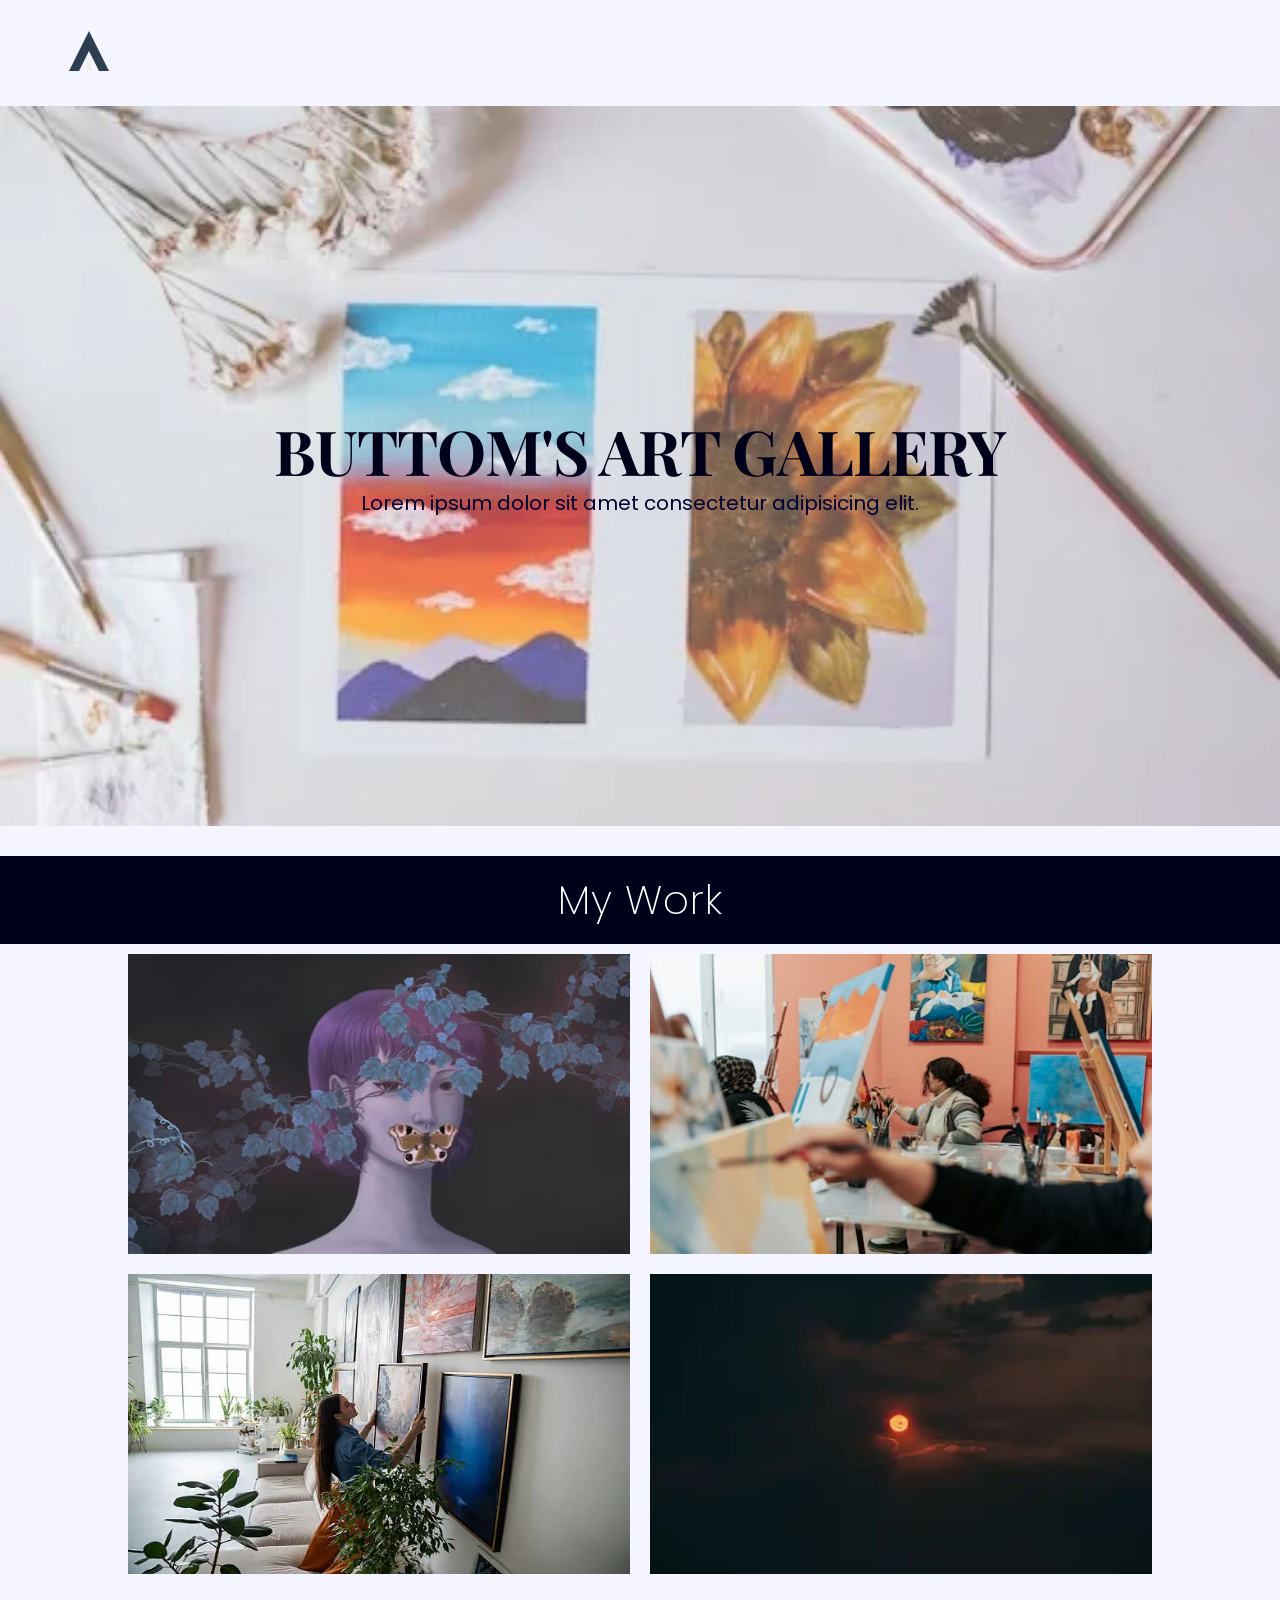
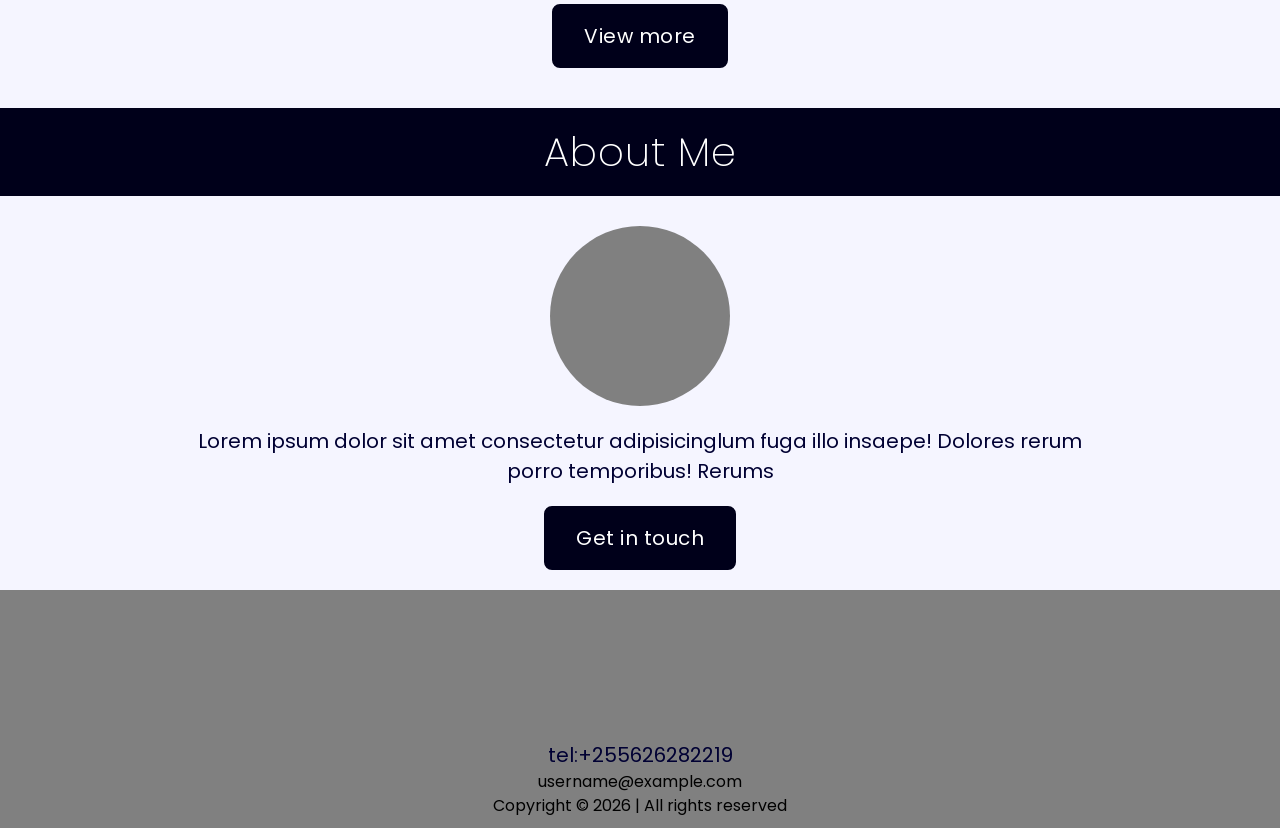
==== index.html @ e1eae46e "Add files via upload my first commit" ====
<!doctype html>
<html lang="en">
  <head>
    <meta charset="UTF-8" />
    <meta name="viewport" content="width=device-width, initial-scale=1.0" />
    <link rel="preconnect" href="https://fonts.googleapis.com" />
    <link rel="preconnect" href="https://fonts.gstatic.com" crossorigin />
    <link
      href="https://fonts.googleapis.com/css2?family=Playfair+Display:ital,wght@0,400..900;1,400..900&family=Poppins:ital,wght@0,100;0,200;0,300;0,400;0,500;0,600;0,700;0,800;0,900;1,100;1,200;1,300;1,400;1,500;1,600;1,700;1,800;1,900&display=swap"
      rel="stylesheet"
    />
    <link rel="stylesheet" href="style.css" />
    <link rel="stylesheet" href="query.css" />
    <title>Battom art gallery - Home</title>
  </head>
  <body>
    <!-- HEADER-SECTION -->
    <div class="container">
      <header>
        <!-- Navigation bar -->
        <nav class="navbar">
          <img
            src="Asset/logo.svg"
            alt="The logo of a proffesional art gallery"
            class="logo"
          />
        </nav>
        <!-- Hero section -->
        <section class="hero-section">
          <div class="hero-text-container">
            <h1 class="hero-heading">BUTTOM'S ART GALLERY</h1>
            <p class="hero-paragraph">
              Lorem ipsum dolor sit amet consectetur adipisicing elit.
            </p>
          </div>
          <img src="Asset/hero-img.webp" alt="" class="hero-img" />
        </section>
      </header>

      <!-- MAIN-SECTION -->
      <main class="main-container">
        <!-- Features-section -->
        <section class="features-section">
          <div class="sections-heading-container">
            <h2 class="sections-heading">My Work</h2>
          </div>
          <div class="features-card-container" id="features-card-container">
          
          </div>
          <div class="view-more-btn-container">
            <button id="btn" class="btn action-btn">View more</button>
          </div>
        </section>

        <!-- CTA-Section -->
        <section class="CTA-section">
          <div class="sections-heading-container">
            <h2 class="sections-heading">About Me</h2>
          </div>
          <div class="CTA-description-container">
            <div class="prof-img"></div>
            <p class="my-short-description">
              Lorem ipsum dolor sit amet consectetur adipisicinglum fuga illo
              insaepe! Dolores rerum porro temporibus! Rerums
            </p>
            <a href="" class="btn btn-primary">Get in touch</a>
          </div>
        </section>
      </main>
      <!-- FOOTER-SECTION -->
      <footer class="footer">
        <a href="tel:+255626282219" class="telephone-number"
          >tel:+255626282219</a
        >
        <p class="email">username@example.com</p>
        <p class="copyright-text">Copyright &copy 2026 | All rights reserved</p>
      </footer>
    </div>



    <script src="app.js"></script>
  </body>
</html>
---- style.css ----
:root{
    /* --- font sizes --- */
    --text-h1: 4.8rem;
    --text-h2: 4rem;
    --text-h3: 3.2rem;
    --text-h4: 2.4rem;
    --text-h5: 2rem;
    --text-paragraph: 1.6rem;
    --text-base: 1.4rem;
    --text-small: 1.2rem;

    /* --- Font-Weight --- */
    --font-family-heading: "Playfair Display", serif;
    --font-family-paragraph: "Poppins", sans-serif;

    /* --- Font-Weight --- */
    --font-weight-bold: 700;
    --font-weight-normal: 400;
    --font-weight-thin: 200;

    /* --- Line height --- */
    --line-height-tight: 1.2;
    --line-height-normal: 1.5;

    /* --- Letter-Spacing --- */
    --letter-spacing-tight: -1px;

    /* --- COLORS --- */    
    --black: hsl(240, 0%, 0%);
    --grey-0: hsl(240, 100%, 5%);
    --grey-1: hsl(240, 100%, 10%);
    --grey-2: hsl(240, 100%, 30%);
    --grey-3: hsl(240, 0%, 50%);
    --grey-4: hsl(240, 100%, 98%);
    --white: hsl(240, 100%, 100%);

}

*{
    margin: 0;
    padding: 0;
    box-sizing: border-box;
}

html {
    font-size: 31.25%;
}

body{
    font-family: var(--font-family-paragraph);
    font-size: var(--text-paragraph);
    color: var(--grey-1);
    font-weight: var(--font-weight-normal);
    line-height: var(--line-height-normal);
    background-color: var(--grey-4);
}

.container {
    max-width: 1440px;
    width: 100%;
    margin: 0 auto;
}

h1, h2, h3, h4, h5 {
    color: var(--grey-0);
    font-weight: var(--font-weight-bold);
    line-height: var(--line-height-tight);
    letter-spacing: var(--letter-spacing-tight);
    font-family: var(--font-family-heading);
}

h1 {
    font-size: var(--text-h1);
}

h2 {
    font-size: var(--text-h2);
}

h3 {
    font-size: var(--text-h3);
}

h4{
    font-size: var(--text-h4);
}

h5{
    font-size: var(--text-h5);
}

p {
    font-size: var(--text-paragraph);
}

a {
    font-size: var(--text-paragraph);
    display: inline-block;
}

a:link, a:visited, a:active, a:hover {
    color: var(--grey-1);
    text-decoration: none;
}

.small-text {
    font-size: var(--text-small);
}

/* ----------- COMPONENTS ----------- */

.btn {
    padding: 1.5rem 3rem;
    border-radius: 8px;
    letter-spacing: .5px;
}

.btn-primary:link, .btn-primary:visited {
    color: var(--white);
    background-color: var(--grey-0);
    border: 2px solid var(--grey-0);
}

.btn-primary:hover, .btn-primary:active {
    color: var(--white);
    background-color: var(--grey-1);
    border: 2px solid var(--grey-1);
}

.action-btn {
    color: var(--white);
    background-color: var(--grey-0);
    border: 2px solid var(--grey-0);
    font-size: var(--text-paragraph);
    font-family: var(--font-family-paragraph);
}

.action-btn:hover, .action-btn:active {
    background-color: var(--grey-1);
    border: 2px solid var(--grey-1);
}

/* ----------- SECTION ----------- */

/* ----- HEADER-SECTION ----- */
header{
    display: flex;
    flex-direction: column;
    gap: .5rem;
    margin-bottom: 3rem;
    grid-column: span 8;
}

.navbar {
    display: flex;
    gap: auto;
    padding: 2% 5%;
}

.logo {
    width: 5rem;
    height: 5rem;
}

.hero-section{
    display: flex;
    flex-direction: column;
    gap: 2rem;
    position: relative;
    justify-content: center;
    align-items: center;
}

.hero-text-container {
    position: absolute;
    z-index: 2;
    padding: 0 3rem;
    text-align: center;
    max-width: 1200px;
    width: 90%;
    margin: 0 auto;
}

.hero-heading {
    font-size: var(--text-h1);
}

.hero-paragraph {
    font-size: 2rem;
    color: var(--grey-1);
}

.hero-img {
    width: 100%;
    opacity: .7;
}


/* ---- main-section ---- */

/* --- featur0section ---- */

.features-section {
    display: flex;
    flex-direction: column;
    gap: 1rem;
}

.sections-heading-container{
    display: flex;
    flex-direction: column;
    align-items: center;
    padding: 2rem 0;
    background-color: var(--grey-0);
}

.sections-heading {
    color: var(--white);
    font-size: var(--text-h3);
    font-weight: var(--font-weight-thin);
    letter-spacing: 1px;
    font-family: var(--font-family-paragraph);
}

.features-card-container {
    display: grid;
    grid-template-columns:  1fr;
    gap: 2rem;
    width: 80%;
    max-width: 1200px;
    margin: 0 auto;
}

.gallery-item {
    width: 100%;
    height: 30rem;
}

.view-more-btn-container{
    display: flex;
    justify-content: center;
    margin-top: 2rem;
}

/* ------- CTA-section ------- */

.CTA-section {
    margin-top: 4rem;
    display: flex;
    flex-direction: column;
    gap: 1rem;
}

.CTA-description-container {
    padding: 2rem 0;
    display: flex;
    flex-direction: column;
    gap: 2rem;
    align-items: center;
    width: 80%;
    max-width: 1200px;
    margin: 0 auto;
}

.prof-img {
    width: 18rem;
    height: 18rem;
    border-radius: 50%;
    background-color: var(--grey-3);
}

.my-short-description {
    text-align: center;
    font-size: var(--text-paragraph);
    padding: 0 4rem;
}

/* ----------- Footer section ----------- */

.footer {
    padding-top: 15rem;
    padding-bottom: 1rem;
    background-color: var(--grey-3);
    display: flex;
    flex-direction: column;
    align-items: center;
}

.email, .copyright-text {
    color: var(--black);
    font-size: var(--text-base);
}

.telephone-number {
    color: var(--black);
}
---- query.css ----
/* ---- MOBILE: 320px - 375px ----*/

@media (min-width: 20.625rem){
    html{
        font-size: 37.25%;
    }
}

@media (min-width: 26.5625rem){
    html{
        font-size: 43.75%;
    }
    .features-card-container {
        display: grid;
        grid-template-columns: repeat(2, 1fr);
    }
}

@media (min-width: 35rem){
    html{
        font-size: 50%;
    }
}

@media (min-width: 48rem){
    html{
        font-size: 56.25%;
    }
}

@media (min-width: 64rem){
    html{
        font-size: 62.5%;
    }
    :root{
    /* --- font sizes --- */
    --text-h1: 6.2rem;
    --text-h2: 4.8rem;
    --text-h3: 4rem;
    --text-h4: 3.2rem;
    --text-h5: 2.4rem;
    --text-paragraph: 2rem;
    --text-base: 1.6rem;
    --text-small: 1.4rem;
    }
}
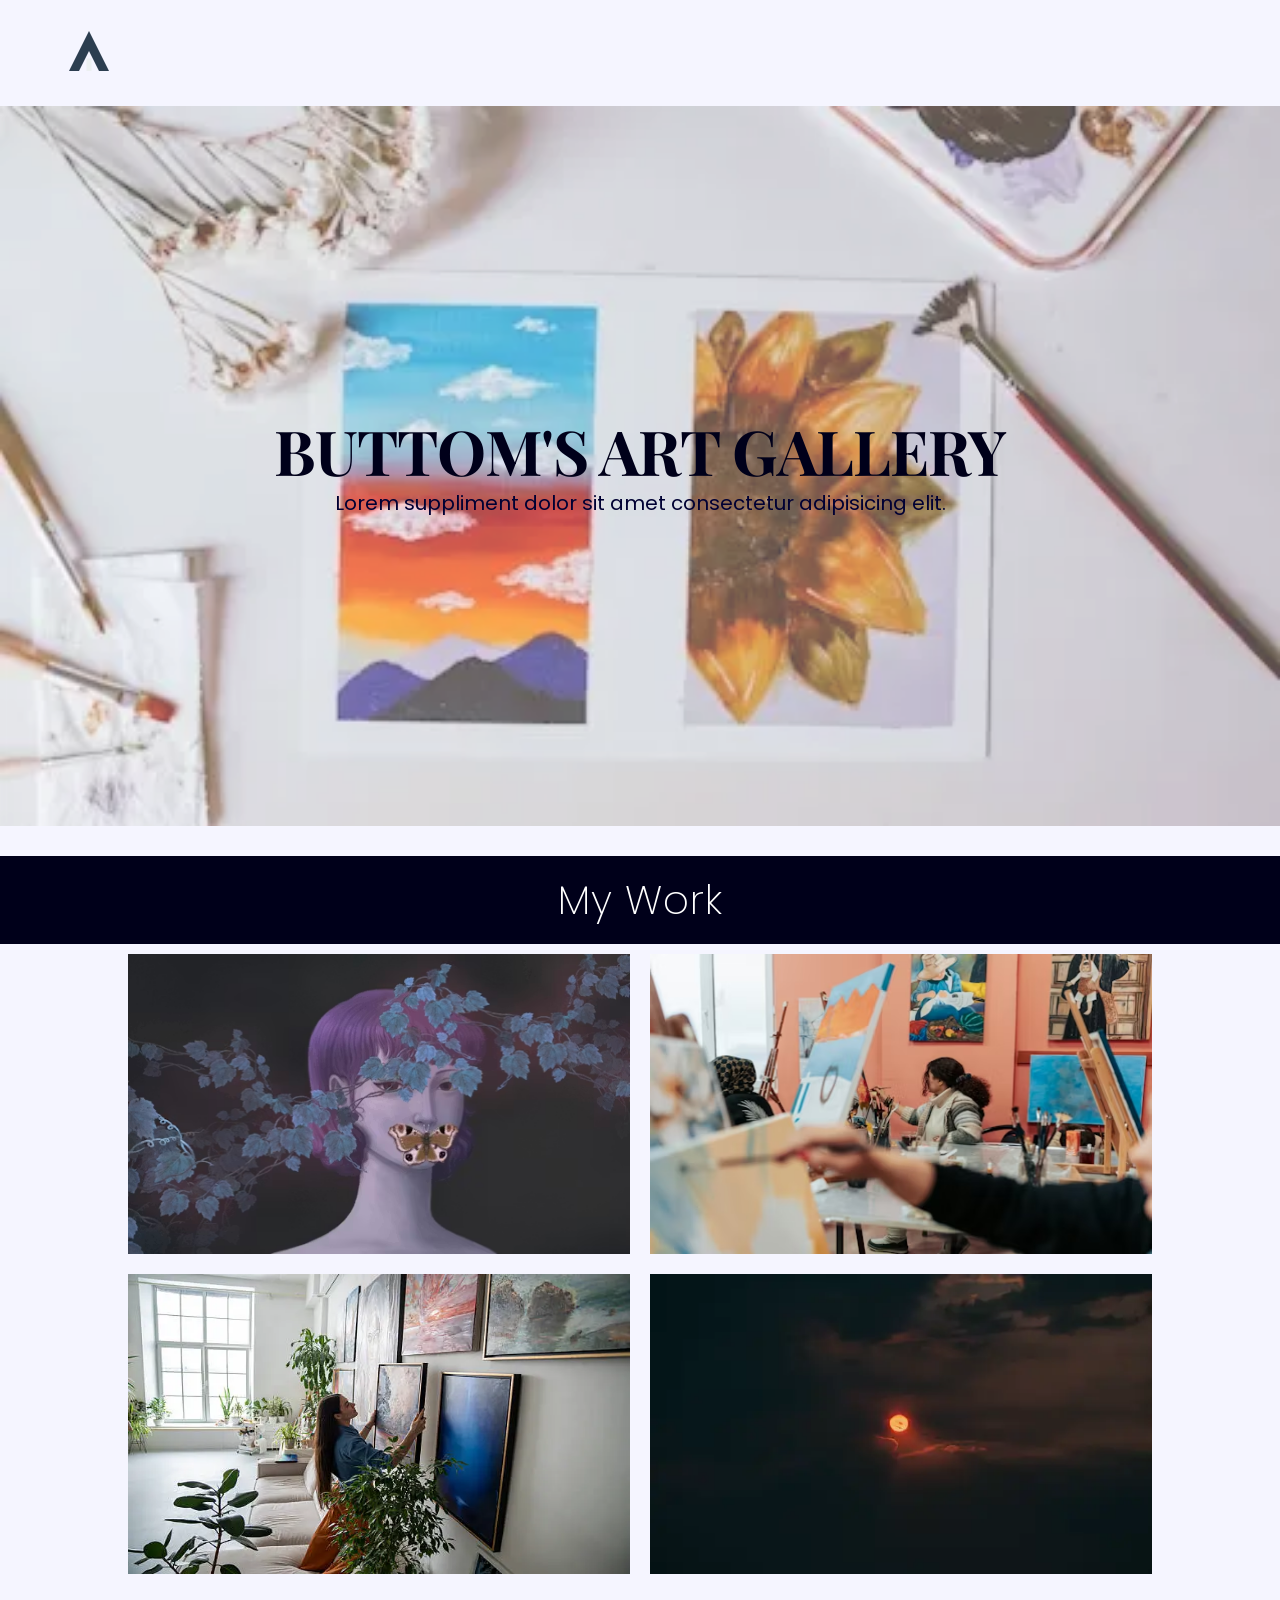
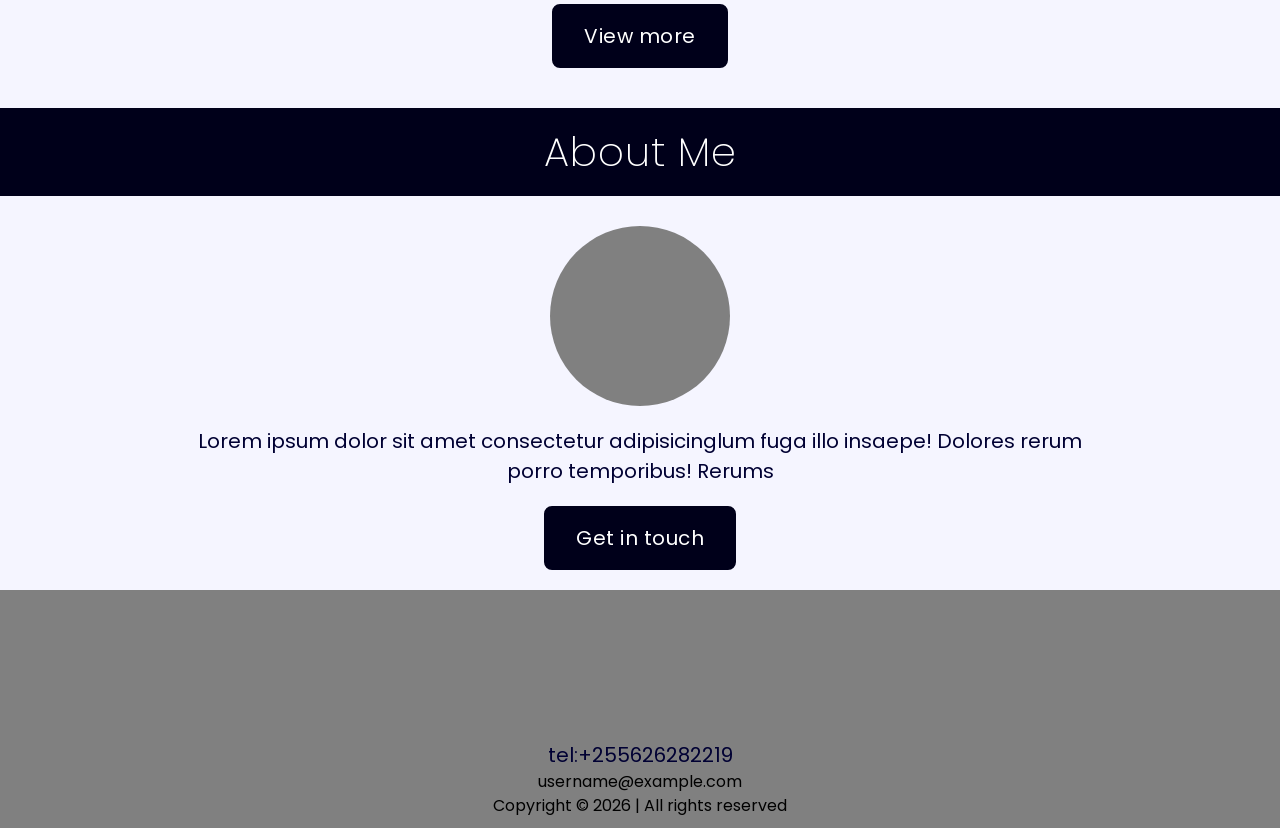
==== commit ccfd0b31: "update hero paragraph" ====
--- a/index.html
+++ b/index.html
@@ -30,7 +30,7 @@
           <div class="hero-text-container">
             <h1 class="hero-heading">BUTTOM'S ART GALLERY</h1>
             <p class="hero-paragraph">
-              Lorem ipsum dolor sit amet consectetur adipisicing elit.
+              Lorem suppliment dolor sit amet consectetur adipisicing elit.
             </p>
           </div>
           <img src="Asset/hero-img.webp" alt="" class="hero-img" />
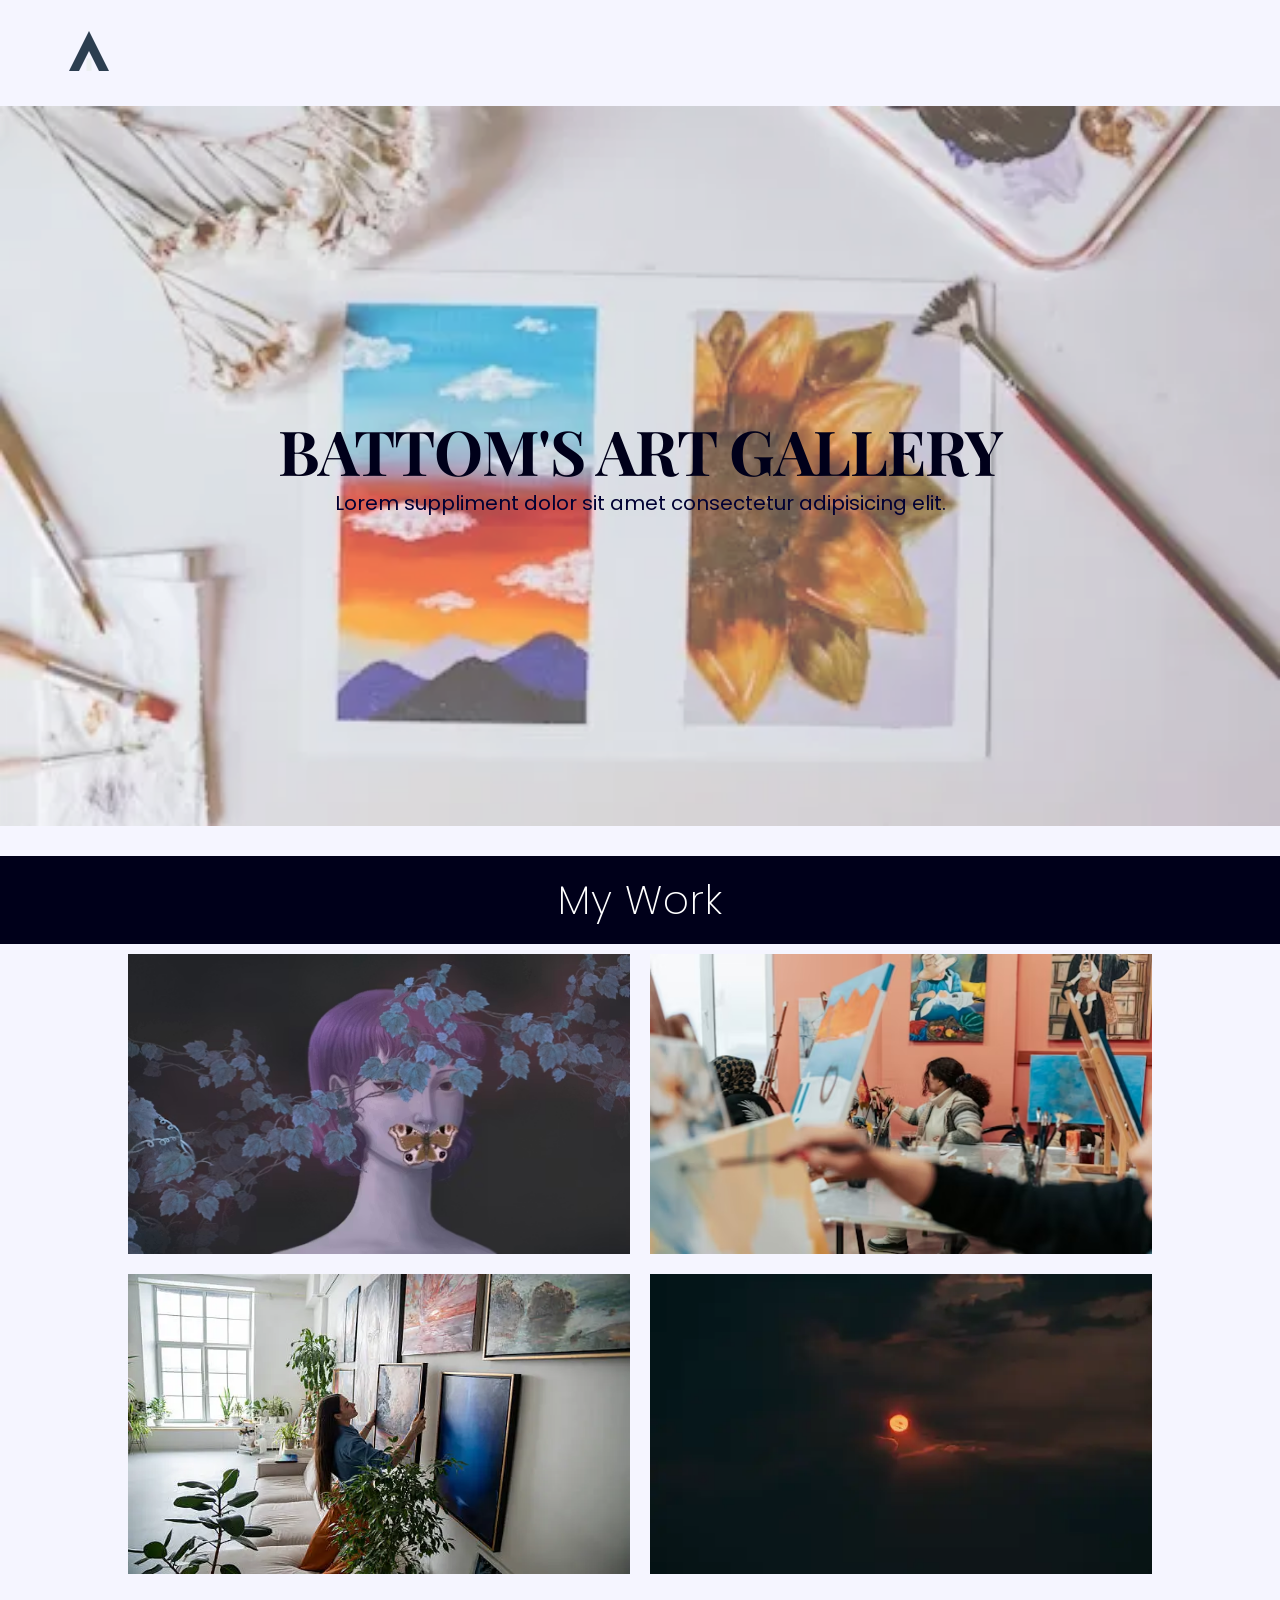
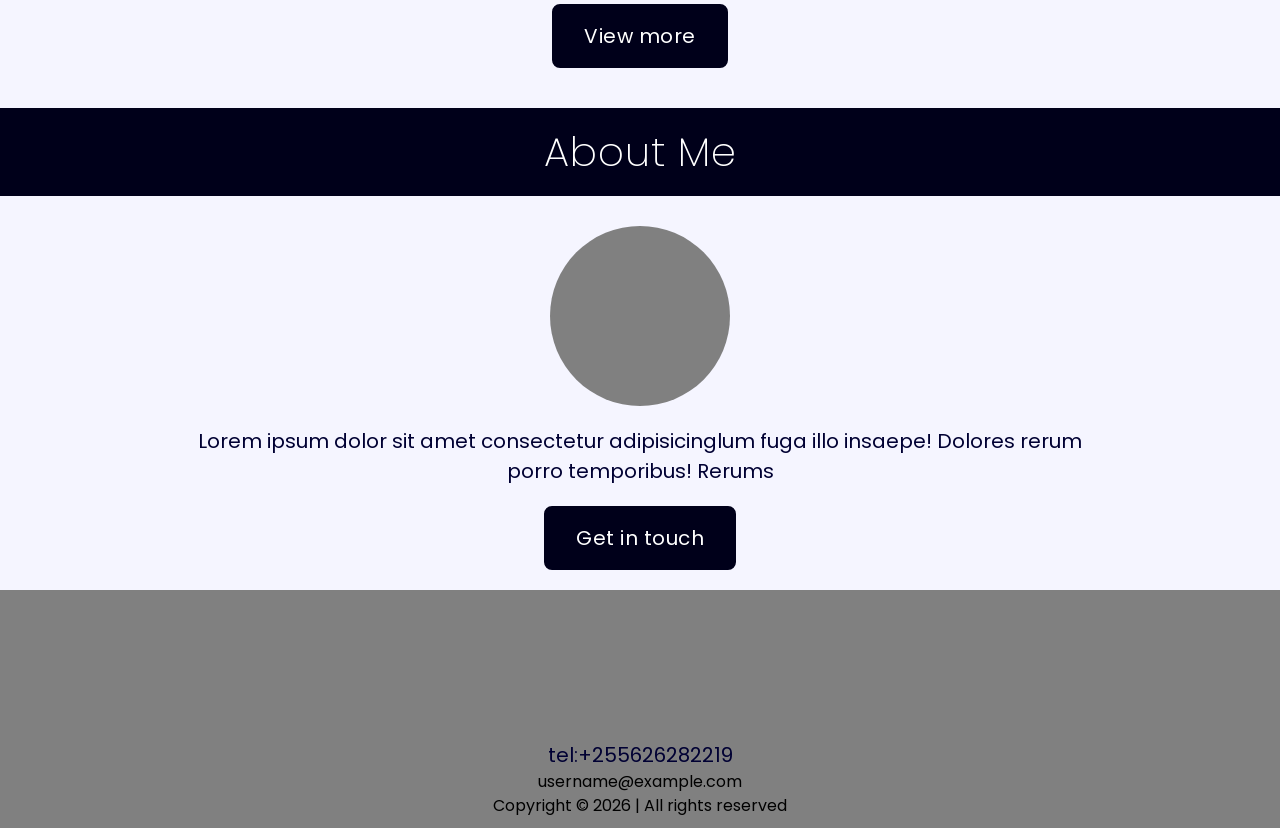
==== commit 4434b58f: "initial commiting" ====
--- a/index.html
+++ b/index.html
@@ -1,84 +1,86 @@
-<!doctype html>
-<html lang="en">
-  <head>
-    <meta charset="UTF-8" />
-    <meta name="viewport" content="width=device-width, initial-scale=1.0" />
-    <link rel="preconnect" href="https://fonts.googleapis.com" />
-    <link rel="preconnect" href="https://fonts.gstatic.com" crossorigin />
-    <link
-      href="https://fonts.googleapis.com/css2?family=Playfair+Display:ital,wght@0,400..900;1,400..900&family=Poppins:ital,wght@0,100;0,200;0,300;0,400;0,500;0,600;0,700;0,800;0,900;1,100;1,200;1,300;1,400;1,500;1,600;1,700;1,800;1,900&display=swap"
-      rel="stylesheet"
-    />
-    <link rel="stylesheet" href="style.css" />
-    <link rel="stylesheet" href="query.css" />
-    <title>Battom art gallery - Home</title>
-  </head>
-  <body>
-    <!-- HEADER-SECTION -->
-    <div class="container">
-      <header>
-        <!-- Navigation bar -->
-        <nav class="navbar">
-          <img
-            src="Asset/logo.svg"
-            alt="The logo of a proffesional art gallery"
-            class="logo"
-          />
-        </nav>
-        <!-- Hero section -->
-        <section class="hero-section">
-          <div class="hero-text-container">
-            <h1 class="hero-heading">BUTTOM'S ART GALLERY</h1>
-            <p class="hero-paragraph">
-              Lorem suppliment dolor sit amet consectetur adipisicing elit.
-            </p>
-          </div>
-          <img src="Asset/hero-img.webp" alt="" class="hero-img" />
-        </section>
-      </header>
-
-      <!-- MAIN-SECTION -->
-      <main class="main-container">
-        <!-- Features-section -->
-        <section class="features-section">
-          <div class="sections-heading-container">
-            <h2 class="sections-heading">My Work</h2>
-          </div>
-          <div class="features-card-container" id="features-card-container">
-          
-          </div>
-          <div class="view-more-btn-container">
-            <button id="btn" class="btn action-btn">View more</button>
-          </div>
-        </section>
-
-        <!-- CTA-Section -->
-        <section class="CTA-section">
-          <div class="sections-heading-container">
-            <h2 class="sections-heading">About Me</h2>
-          </div>
-          <div class="CTA-description-container">
-            <div class="prof-img"></div>
-            <p class="my-short-description">
-              Lorem ipsum dolor sit amet consectetur adipisicinglum fuga illo
-              insaepe! Dolores rerum porro temporibus! Rerums
-            </p>
-            <a href="" class="btn btn-primary">Get in touch</a>
-          </div>
-        </section>
-      </main>
-      <!-- FOOTER-SECTION -->
-      <footer class="footer">
-        <a href="tel:+255626282219" class="telephone-number"
-          >tel:+255626282219</a
-        >
-        <p class="email">username@example.com</p>
-        <p class="copyright-text">Copyright &copy 2026 | All rights reserved</p>
-      </footer>
-    </div>
-
-
-
-    <script src="app.js"></script>
-  </body>
-</html>
+<!doctype html>
+<html lang="en">
+  <head>
+    <meta charset="UTF-8" />
+    <meta name="viewport" content="width=device-width, initial-scale=1.0" />
+    <link rel="preconnect" href="https://fonts.googleapis.com" />
+    <link rel="preconnect" href="https://fonts.gstatic.com" crossorigin />
+    <link
+      href="https://fonts.googleapis.com/css2?family=Playfair+Display:ital,wght@0,400..900;1,400..900&family=Poppins:ital,wght@0,100;0,200;0,300;0,400;0,500;0,600;0,700;0,800;0,900;1,100;1,200;1,300;1,400;1,500;1,600;1,700;1,800;1,900&display=swap"
+      rel="stylesheet"
+    />
+    <link rel="stylesheet" href="style.css" />
+    <link rel="stylesheet" href="query.css" />
+    <title>Battom Art Gallery - Home</title>
+    <meta name="description" content="A collection of art work and drawing of a junior artist named Battom from Arusha"/>
+    <meta name="keywords" content="SUA, Art work, Battom art gallery, Gallery, Art, Mchoraji Bora, Mchoraji SUA, Mchoraji BVM, Mchoraji Arusha, Mchoraji, Mchoraji mbunifu, Mbunifu"/>
+  </head>
+  <body>
+    <!-- HEADER-SECTION -->
+    <div class="container">
+      <header>
+        <!-- Navigation bar -->
+        <nav class="navbar">
+          <img
+            src="Asset/logo.svg"
+            alt="The logo of a proffesional art gallery"
+            class="logo"
+          />
+        </nav>
+        <!-- Hero section -->
+        <section class="hero-section">
+          <div class="hero-text-container">
+            <h1 class="hero-heading">BATTOM'S ART GALLERY</h1>
+            <p class="hero-paragraph">
+              Lorem suppliment dolor sit amet consectetur adipisicing elit.
+            </p>
+          </div>
+          <img src="Asset/hero-img.webp" alt="" class="hero-img" />
+        </section>
+      </header>
+
+      <!-- MAIN-SECTION -->
+      <main class="main-container">
+        <!-- Features-section -->
+        <section class="features-section">
+          <div class="sections-heading-container">
+            <h2 class="sections-heading">My Work</h2>
+          </div>
+          <div class="features-card-container" id="features-card-container">
+          
+          </div>
+          <div class="view-more-btn-container">
+            <button id="btn" class="btn action-btn">View more</button>
+          </div>
+        </section>
+
+        <!-- CTA-Section -->
+        <section class="CTA-section">
+          <div class="sections-heading-container">
+            <h2 class="sections-heading">About Me</h2>
+          </div>
+          <div class="CTA-description-container">
+            <div class="prof-img"></div>
+            <p class="my-short-description">
+              Lorem ipsum dolor sit amet consectetur adipisicinglum fuga illo
+              insaepe! Dolores rerum porro temporibus! Rerums
+            </p>
+            <a href="" class="btn btn-primary">Get in touch</a>
+          </div>
+        </section>
+      </main>
+      <!-- FOOTER-SECTION -->
+      <footer class="footer">
+        <a href="tel:+255626282219" class="telephone-number"
+          >tel:+255626282219</a
+        >
+        <p class="email">username@example.com</p>
+        <p class="copyright-text">Copyright &copy 2026 | All rights reserved</p>
+      </footer>
+    </div>
+
+
+
+    <script src="app.js"></script>
+  </body>
+</html>
--- a/style.css
+++ b/style.css
@@ -1,301 +1,301 @@
-
-:root{
-    /* --- font sizes --- */
-    --text-h1: 4.8rem;
-    --text-h2: 4rem;
-    --text-h3: 3.2rem;
-    --text-h4: 2.4rem;
-    --text-h5: 2rem;
-    --text-paragraph: 1.6rem;
-    --text-base: 1.4rem;
-    --text-small: 1.2rem;
-
-    /* --- Font-Weight --- */
-    --font-family-heading: "Playfair Display", serif;
-    --font-family-paragraph: "Poppins", sans-serif;
-
-    /* --- Font-Weight --- */
-    --font-weight-bold: 700;
-    --font-weight-normal: 400;
-    --font-weight-thin: 200;
-
-    /* --- Line height --- */
-    --line-height-tight: 1.2;
-    --line-height-normal: 1.5;
-
-    /* --- Letter-Spacing --- */
-    --letter-spacing-tight: -1px;
-
-    /* --- COLORS --- */    
-    --black: hsl(240, 0%, 0%);
-    --grey-0: hsl(240, 100%, 5%);
-    --grey-1: hsl(240, 100%, 10%);
-    --grey-2: hsl(240, 100%, 30%);
-    --grey-3: hsl(240, 0%, 50%);
-    --grey-4: hsl(240, 100%, 98%);
-    --white: hsl(240, 100%, 100%);
-
-}
-
-*{
-    margin: 0;
-    padding: 0;
-    box-sizing: border-box;
-}
-
-html {
-    font-size: 31.25%;
-}
-
-body{
-    font-family: var(--font-family-paragraph);
-    font-size: var(--text-paragraph);
-    color: var(--grey-1);
-    font-weight: var(--font-weight-normal);
-    line-height: var(--line-height-normal);
-    background-color: var(--grey-4);
-}
-
-.container {
-    max-width: 1440px;
-    width: 100%;
-    margin: 0 auto;
-}
-
-h1, h2, h3, h4, h5 {
-    color: var(--grey-0);
-    font-weight: var(--font-weight-bold);
-    line-height: var(--line-height-tight);
-    letter-spacing: var(--letter-spacing-tight);
-    font-family: var(--font-family-heading);
-}
-
-h1 {
-    font-size: var(--text-h1);
-}
-
-h2 {
-    font-size: var(--text-h2);
-}
-
-h3 {
-    font-size: var(--text-h3);
-}
-
-h4{
-    font-size: var(--text-h4);
-}
-
-h5{
-    font-size: var(--text-h5);
-}
-
-p {
-    font-size: var(--text-paragraph);
-}
-
-a {
-    font-size: var(--text-paragraph);
-    display: inline-block;
-}
-
-a:link, a:visited, a:active, a:hover {
-    color: var(--grey-1);
-    text-decoration: none;
-}
-
-.small-text {
-    font-size: var(--text-small);
-}
-
-/* ----------- COMPONENTS ----------- */
-
-.btn {
-    padding: 1.5rem 3rem;
-    border-radius: 8px;
-    letter-spacing: .5px;
-}
-
-.btn-primary:link, .btn-primary:visited {
-    color: var(--white);
-    background-color: var(--grey-0);
-    border: 2px solid var(--grey-0);
-}
-
-.btn-primary:hover, .btn-primary:active {
-    color: var(--white);
-    background-color: var(--grey-1);
-    border: 2px solid var(--grey-1);
-}
-
-.action-btn {
-    color: var(--white);
-    background-color: var(--grey-0);
-    border: 2px solid var(--grey-0);
-    font-size: var(--text-paragraph);
-    font-family: var(--font-family-paragraph);
-}
-
-.action-btn:hover, .action-btn:active {
-    background-color: var(--grey-1);
-    border: 2px solid var(--grey-1);
-}
-
-/* ----------- SECTION ----------- */
-
-/* ----- HEADER-SECTION ----- */
-header{
-    display: flex;
-    flex-direction: column;
-    gap: .5rem;
-    margin-bottom: 3rem;
-    grid-column: span 8;
-}
-
-.navbar {
-    display: flex;
-    gap: auto;
-    padding: 2% 5%;
-}
-
-.logo {
-    width: 5rem;
-    height: 5rem;
-}
-
-.hero-section{
-    display: flex;
-    flex-direction: column;
-    gap: 2rem;
-    position: relative;
-    justify-content: center;
-    align-items: center;
-}
-
-.hero-text-container {
-    position: absolute;
-    z-index: 2;
-    padding: 0 3rem;
-    text-align: center;
-    max-width: 1200px;
-    width: 90%;
-    margin: 0 auto;
-}
-
-.hero-heading {
-    font-size: var(--text-h1);
-}
-
-.hero-paragraph {
-    font-size: 2rem;
-    color: var(--grey-1);
-}
-
-.hero-img {
-    width: 100%;
-    opacity: .7;
-}
-
-
-/* ---- main-section ---- */
-
-/* --- featur0section ---- */
-
-.features-section {
-    display: flex;
-    flex-direction: column;
-    gap: 1rem;
-}
-
-.sections-heading-container{
-    display: flex;
-    flex-direction: column;
-    align-items: center;
-    padding: 2rem 0;
-    background-color: var(--grey-0);
-}
-
-.sections-heading {
-    color: var(--white);
-    font-size: var(--text-h3);
-    font-weight: var(--font-weight-thin);
-    letter-spacing: 1px;
-    font-family: var(--font-family-paragraph);
-}
-
-.features-card-container {
-    display: grid;
-    grid-template-columns:  1fr;
-    gap: 2rem;
-    width: 80%;
-    max-width: 1200px;
-    margin: 0 auto;
-}
-
-.gallery-item {
-    width: 100%;
-    height: 30rem;
-}
-
-.view-more-btn-container{
-    display: flex;
-    justify-content: center;
-    margin-top: 2rem;
-}
-
-/* ------- CTA-section ------- */
-
-.CTA-section {
-    margin-top: 4rem;
-    display: flex;
-    flex-direction: column;
-    gap: 1rem;
-}
-
-.CTA-description-container {
-    padding: 2rem 0;
-    display: flex;
-    flex-direction: column;
-    gap: 2rem;
-    align-items: center;
-    width: 80%;
-    max-width: 1200px;
-    margin: 0 auto;
-}
-
-.prof-img {
-    width: 18rem;
-    height: 18rem;
-    border-radius: 50%;
-    background-color: var(--grey-3);
-}
-
-.my-short-description {
-    text-align: center;
-    font-size: var(--text-paragraph);
-    padding: 0 4rem;
-}
-
-/* ----------- Footer section ----------- */
-
-.footer {
-    padding-top: 15rem;
-    padding-bottom: 1rem;
-    background-color: var(--grey-3);
-    display: flex;
-    flex-direction: column;
-    align-items: center;
-}
-
-.email, .copyright-text {
-    color: var(--black);
-    font-size: var(--text-base);
-}
-
-.telephone-number {
-    color: var(--black);
-}
-
-
-
-
+
+:root{
+    /* --- font sizes --- */
+    --text-h1: 4.8rem;
+    --text-h2: 4rem;
+    --text-h3: 3.2rem;
+    --text-h4: 2.4rem;
+    --text-h5: 2rem;
+    --text-paragraph: 1.6rem;
+    --text-base: 1.4rem;
+    --text-small: 1.2rem;
+
+    /* --- Font-Weight --- */
+    --font-family-heading: "Playfair Display", serif;
+    --font-family-paragraph: "Poppins", sans-serif;
+
+    /* --- Font-Weight --- */
+    --font-weight-bold: 700;
+    --font-weight-normal: 400;
+    --font-weight-thin: 200;
+
+    /* --- Line height --- */
+    --line-height-tight: 1.2;
+    --line-height-normal: 1.5;
+
+    /* --- Letter-Spacing --- */
+    --letter-spacing-tight: -1px;
+
+    /* --- COLORS --- */    
+    --black: hsl(240, 0%, 0%);
+    --grey-0: hsl(240, 100%, 5%);
+    --grey-1: hsl(240, 100%, 10%);
+    --grey-2: hsl(240, 100%, 30%);
+    --grey-3: hsl(240, 0%, 50%);
+    --grey-4: hsl(240, 100%, 98%);
+    --white: hsl(240, 100%, 100%);
+
+}
+
+*{
+    margin: 0;
+    padding: 0;
+    box-sizing: border-box;
+}
+
+html {
+    font-size: 31.25%;
+}
+
+body{
+    font-family: var(--font-family-paragraph);
+    font-size: var(--text-paragraph);
+    color: var(--grey-1);
+    font-weight: var(--font-weight-normal);
+    line-height: var(--line-height-normal);
+    background-color: var(--grey-4);
+}
+
+.container {
+    max-width: 1440px;
+    width: 100%;
+    margin: 0 auto;
+}
+
+h1, h2, h3, h4, h5 {
+    color: var(--grey-0);
+    font-weight: var(--font-weight-bold);
+    line-height: var(--line-height-tight);
+    letter-spacing: var(--letter-spacing-tight);
+    font-family: var(--font-family-heading);
+}
+
+h1 {
+    font-size: var(--text-h1);
+}
+
+h2 {
+    font-size: var(--text-h2);
+}
+
+h3 {
+    font-size: var(--text-h3);
+}
+
+h4{
+    font-size: var(--text-h4);
+}
+
+h5{
+    font-size: var(--text-h5);
+}
+
+p {
+    font-size: var(--text-paragraph);
+}
+
+a {
+    font-size: var(--text-paragraph);
+    display: inline-block;
+}
+
+a:link, a:visited, a:active, a:hover {
+    color: var(--grey-1);
+    text-decoration: none;
+}
+
+.small-text {
+    font-size: var(--text-small);
+}
+
+/* ----------- COMPONENTS ----------- */
+
+.btn {
+    padding: 1.5rem 3rem;
+    border-radius: 8px;
+    letter-spacing: .5px;
+}
+
+.btn-primary:link, .btn-primary:visited {
+    color: var(--white);
+    background-color: var(--grey-0);
+    border: 2px solid var(--grey-0);
+}
+
+.btn-primary:hover, .btn-primary:active {
+    color: var(--white);
+    background-color: var(--grey-1);
+    border: 2px solid var(--grey-1);
+}
+
+.action-btn {
+    color: var(--white);
+    background-color: var(--grey-0);
+    border: 2px solid var(--grey-0);
+    font-size: var(--text-paragraph);
+    font-family: var(--font-family-paragraph);
+}
+
+.action-btn:hover, .action-btn:active {
+    background-color: var(--grey-1);
+    border: 2px solid var(--grey-1);
+}
+
+/* ----------- SECTION ----------- */
+
+/* ----- HEADER-SECTION ----- */
+header{
+    display: flex;
+    flex-direction: column;
+    gap: .5rem;
+    margin-bottom: 3rem;
+    grid-column: span 8;
+}
+
+.navbar {
+    display: flex;
+    gap: auto;
+    padding: 2% 5%;
+}
+
+.logo {
+    width: 5rem;
+    height: 5rem;
+}
+
+.hero-section{
+    display: flex;
+    flex-direction: column;
+    gap: 2rem;
+    position: relative;
+    justify-content: center;
+    align-items: center;
+}
+
+.hero-text-container {
+    position: absolute;
+    z-index: 2;
+    padding: 0 3rem;
+    text-align: center;
+    max-width: 1200px;
+    width: 90%;
+    margin: 0 auto;
+}
+
+.hero-heading {
+    font-size: var(--text-h1);
+}
+
+.hero-paragraph {
+    font-size: 2rem;
+    color: var(--grey-1);
+}
+
+.hero-img {
+    width: 100%;
+    opacity: .7;
+}
+
+
+/* ---- main-section ---- */
+
+/* --- featur0section ---- */
+
+.features-section {
+    display: flex;
+    flex-direction: column;
+    gap: 1rem;
+}
+
+.sections-heading-container{
+    display: flex;
+    flex-direction: column;
+    align-items: center;
+    padding: 2rem 0;
+    background-color: var(--grey-0);
+}
+
+.sections-heading {
+    color: var(--white);
+    font-size: var(--text-h3);
+    font-weight: var(--font-weight-thin);
+    letter-spacing: 1px;
+    font-family: var(--font-family-paragraph);
+}
+
+.features-card-container {
+    display: grid;
+    grid-template-columns:  1fr;
+    gap: 2rem;
+    width: 80%;
+    max-width: 1200px;
+    margin: 0 auto;
+}
+
+.gallery-item {
+    width: 100%;
+    height: 30rem;
+}
+
+.view-more-btn-container{
+    display: flex;
+    justify-content: center;
+    margin-top: 2rem;
+}
+
+/* ------- CTA-section ------- */
+
+.CTA-section {
+    margin-top: 4rem;
+    display: flex;
+    flex-direction: column;
+    gap: 1rem;
+}
+
+.CTA-description-container {
+    padding: 2rem 0;
+    display: flex;
+    flex-direction: column;
+    gap: 2rem;
+    align-items: center;
+    width: 80%;
+    max-width: 1200px;
+    margin: 0 auto;
+}
+
+.prof-img {
+    width: 18rem;
+    height: 18rem;
+    border-radius: 50%;
+    background-color: var(--grey-3);
+}
+
+.my-short-description {
+    text-align: center;
+    font-size: var(--text-paragraph);
+    padding: 0 4rem;
+}
+
+/* ----------- Footer section ----------- */
+
+.footer {
+    padding-top: 15rem;
+    padding-bottom: 1rem;
+    background-color: var(--grey-3);
+    display: flex;
+    flex-direction: column;
+    align-items: center;
+}
+
+.email, .copyright-text {
+    color: var(--black);
+    font-size: var(--text-base);
+}
+
+.telephone-number {
+    color: var(--black);
+}
+
+
+
+
--- a/query.css
+++ b/query.css
@@ -1,46 +1,46 @@
-/* ---- MOBILE: 320px - 375px ----*/
-
-@media (min-width: 20.625rem){
-    html{
-        font-size: 37.25%;
-    }
-}
-
-@media (min-width: 26.5625rem){
-    html{
-        font-size: 43.75%;
-    }
-    .features-card-container {
-        display: grid;
-        grid-template-columns: repeat(2, 1fr);
-    }
-}
-
-@media (min-width: 35rem){
-    html{
-        font-size: 50%;
-    }
-}
-
-@media (min-width: 48rem){
-    html{
-        font-size: 56.25%;
-    }
-}
-
-@media (min-width: 64rem){
-    html{
-        font-size: 62.5%;
-    }
-    :root{
-    /* --- font sizes --- */
-    --text-h1: 6.2rem;
-    --text-h2: 4.8rem;
-    --text-h3: 4rem;
-    --text-h4: 3.2rem;
-    --text-h5: 2.4rem;
-    --text-paragraph: 2rem;
-    --text-base: 1.6rem;
-    --text-small: 1.4rem;
-    }
+/* ---- MOBILE: 320px - 375px ----*/
+
+@media (min-width: 20.625rem){
+    html{
+        font-size: 37.25%;
+    }
+}
+
+@media (min-width: 26.5625rem){
+    html{
+        font-size: 43.75%;
+    }
+    .features-card-container {
+        display: grid;
+        grid-template-columns: repeat(2, 1fr);
+    }
+}
+
+@media (min-width: 35rem){
+    html{
+        font-size: 50%;
+    }
+}
+
+@media (min-width: 48rem){
+    html{
+        font-size: 56.25%;
+    }
+}
+
+@media (min-width: 64rem){
+    html{
+        font-size: 62.5%;
+    }
+    :root{
+    /* --- font sizes --- */
+    --text-h1: 6.2rem;
+    --text-h2: 4.8rem;
+    --text-h3: 4rem;
+    --text-h4: 3.2rem;
+    --text-h5: 2.4rem;
+    --text-paragraph: 2rem;
+    --text-base: 1.6rem;
+    --text-small: 1.4rem;
+    }
 }
